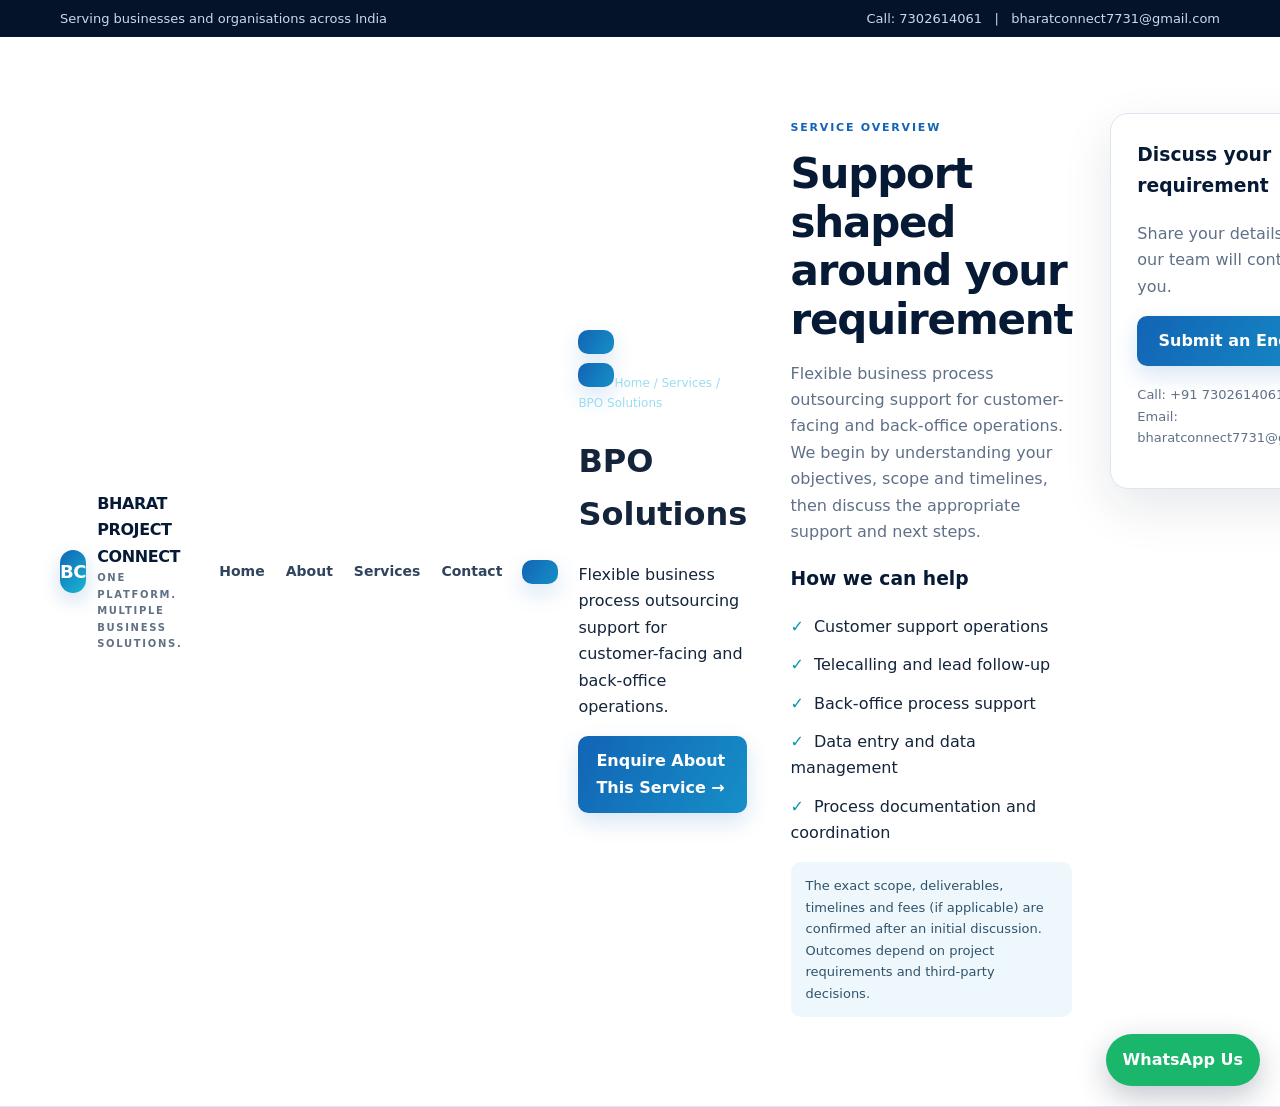
==== services/bpo-solutions.html @ ff21db6e "Add missing services pages" ====
<!doctype html><html lang="en"><head><meta charset="utf-8"><meta name="viewport" content="width=device-width,initial-scale=1"><meta name="description" content="Bharat Project Connect – One Platform. Multiple Business Solutions."><title>BPO Solutions | Bharat Project Connect</title><link rel="stylesheet" href="../style.css"></head><body><div class="topbar"><div class="container"><span>Serving businesses and organisations across India</span><span>Call: <a href="tel:+917302614061" data-phone>7302614061</a> &nbsp; | &nbsp; <a href="mailto: bharatconnect7731@gmail.com" data-email>bharatconnect7731@gmail.com</a></span></div></div>
<header class="navbar"><div class="container navinner"><a class="brand" href="../index.html"><span class="brandmark">BC</span><span>BHARAT PROJECT CONNECT<small>ONE PLATFORM. MULTIPLE BUSINESS SOLUTIONS.</small></span></a><button class="menu-toggle" aria-label="Open menu">☰</button><nav class="navlinks"><a href="../index.html">Home</a><a href="../about.html">About</a><a href="index.html#services">Services</a><a href="../contact.html">Contact</a></nav><a class="navcta" href="../enquiry.html>Get a Consultation</a></div></header><main><section class="pagehero"><div class="container"><div class="crumb"><a href="../index.html">Home</a> / Services / BPO Solutions</div><h1>BPO Solutions</h1><p>Flexible business process outsourcing support for customer-facing and back-office operations.</p><a class="btn" href="../enquiry.html?service=bpo-solutions">Enquire About This Service →</a></div></section><section class="section"><div class="container service-detail"><div><span class="kicker">Service overview</span><h2>Support shaped around your requirement</h2><p class="muted">Flexible business process outsourcing support for customer-facing and back-office operations. We begin by understanding your objectives, scope and timelines, then discuss the appropriate support and next steps.</p><h3 style="color:var(--navy)">How we can help</h3><ul class="checklist"><li>Customer support operations</li><li>Telecalling and lead follow-up</li><li>Back-office process support</li><li>Data entry and data management</li><li>Process documentation and coordination</li></ul><p class="notice">The exact scope, deliverables, timelines and fees (if applicable) are confirmed after an initial discussion. Outcomes depend on project requirements and third-party decisions.</p></div><aside class="detail-panel"><h3>Discuss your requirement</h3><p class="muted">Share your details and our team will contact you.</p><a class="btn" style="width:100%" href="../enquiry.html?service=bpo-solutions">Submit an Enquiry</a><p class="muted" style="font-size:13px;margin-top:18px">Call: <a href="tel:+917302614061">+91 7302614061</a><br>Email: <a href="mailto:bharatconnect7731@gmail.com">bharatconnect7731@gmail.com</a></p></aside></div></section></main><footer class="footer"><div class="container"><div class="footergrid"><div><a class="brand" href="../index.html" style="color:white"><span class="brandmark">BC</span><span style="color:white">BHARAT PROJECT CONNECT<small style="color:#9bb4cc">ONE PLATFORM. MULTIPLE BUSINESS SOLUTIONS.</small></span></a><p>Connecting organisations, opportunities and practical business solutions across India.</p></div><div><h4>Our Services</h4><a href="../services/ngo-csr.html">NGO & CSR Consultancy</a><a href="../services/it-solutions.html">IT Solutions</a><a href="../services/bpo-solutions.html">BPO Solutions</a><a href="../services/import-export.html">Import & Export Solutions</a></div><div><h4>More Solutions</h4><a href="../services/infrastructure.html">Infrastructure Solutions</a><a href="../services/tender-rfp.html">Tender & RFP Solutions</a><a href="../services/recruitment.html">Recruitment & Manpower</a><a href="../services/business-consulting.html">Business Consulting</a></div><div><h4>Contact</h4><a href="tel:+917302614061">+91 7302614061</a><a href="mailto:bharatconnect7731@gmail.com">bharatconnect7731@gmail.com</a><a href="../enquiry.html>Submit an Enquiry</a><a href="admin-info.html">Admin Dashboard Setup</a></div></div><div class="copyright">© 2026 Bharat Project Connect. All rights reserved. Services are provided based on project scope and mutual agreement.</div></div></footer><a class="whatsapp" href="https://wa.me/917302614061?text=Hello%20Bharat%20Project%20Connect%2C%20I%20need%20business%20consultation." target="_blank" rel="noopener">WhatsApp Us</a><script src="../script.js"></script></body></html>
---- style.css ----
:root{--navy:#071a35;--navy2:#0b2850;--blue:#1264b5;--cyan:#18b9d2;--ink:#13243b;--muted:#607087;--line:#dce6f0;--paper:#f5f8fc;--white:#fff;--shadow:0 18px 50px rgba(7,26,53,.10)}
*{box-sizing:border-box}html{scroll-behavior:smooth}body{margin:0;font-family:Inter,ui-sans-serif,system-ui,-apple-system,"Segoe UI",sans-serif;color:var(--ink);background:#fff;line-height:1.65}a{color:inherit;text-decoration:none}img{max-width:100%}.container{width:min(1160px,92%);margin:auto}.topbar{background:#041329;color:#c8d9ef;font-size:13px;padding:8px 0}.topbar .container{display:flex;justify-content:space-between;gap:15px;flex-wrap:wrap}.navbar{position:sticky;top:0;z-index:20;background:rgba(255,255,255,.96);backdrop-filter:blur(12px);border-bottom:1px solid var(--line)}.navinner{min-height:76px;display:flex;align-items:center;justify-content:space-between;gap:20px}.brand{display:flex;align-items:center;gap:11px;font-weight:850;color:var(--navy);letter-spacing:-.4px}.brandmark{height:43px;width:43px;border-radius:13px;background:linear-gradient(135deg,var(--blue),var(--cyan));display:grid;place-items:center;color:white;font-weight:900;font-size:18px;box-shadow:0 8px 20px #1264b533}.brand small{display:block;font-size:10px;letter-spacing:1.7px;color:var(--muted);font-weight:700}.navlinks{display:flex;align-items:center;gap:21px;font-size:14px;font-weight:650;color:#31445d}.navlinks a:hover,.navlinks a.active{color:var(--blue)}.navcta,.btn{display:inline-flex;align-items:center;justify-content:center;gap:8px;border:0;border-radius:10px;padding:12px 18px;background:linear-gradient(120deg,var(--blue),#168fc7);color:#fff;font-weight:750;cursor:pointer;box-shadow:0 9px 22px #1264b52b}.btn.secondary{background:#eaf4fc;color:var(--navy);box-shadow:none}.menu-toggle{display:none;background:#eef5fb;border:0;border-radius:9px;padding:9px 12px;font-size:20px}.hero{background:radial-gradient(circle at 80% 20%,#1d8fc866,transparent 28%),linear-gradient(125deg,#06172f,#0a2b55 62%,#07577a);color:white;padding:88px 0 80px;overflow:hidden;position:relative}.hero:after{content:"";position:absolute;width:470px;height:470px;border:1px solid #ffffff20;border-radius:50%;right:-140px;bottom:-280px;box-shadow:0 0 0 55px #ffffff08,0 0 0 110px #ffffff06}.hero-grid{display:grid;grid-template-columns:1.15fr .85fr;align-items:center;gap:50px;position:relative;z-index:1}.eyebrow{display:inline-flex;align-items:center;gap:8px;color:#8beaff;font-weight:800;letter-spacing:1.7px;text-transform:uppercase;font-size:11px}.hero h1{font-size:clamp(38px,5.5vw,66px);line-height:1.08;letter-spacing:-2px;margin:17px 0}.hero p{font-size:18px;color:#d4e5f6;max-width:670px}.hero-actions{display:flex;gap:12px;flex-wrap:wrap;margin-top:27px}.hero .btn.secondary{background:#ffffff16;color:white;border:1px solid #ffffff35}.hero-panel{background:#ffffff12;border:1px solid #ffffff2c;border-radius:22px;padding:27px;backdrop-filter:blur(10px)}.hero-panel h3{margin:0 0 16px;font-size:18px}.hero-point{display:flex;gap:12px;align-items:flex-start;padding:12px 0;border-bottom:1px solid #ffffff20;color:#e3effa}.hero-point:last-child{border:0}.tick{height:25px;width:25px;border-radius:8px;background:#19b8d2;display:grid;place-items:center;flex:none;color:#04203a;font-weight:900}.section{padding:76px 0}.section.soft{background:var(--paper)}.section-head{text-align:center;max-width:730px;margin:0 auto 38px}.kicker{font-size:11px;letter-spacing:1.8px;text-transform:uppercase;color:var(--blue);font-weight:850}.section h2{font-size:clamp(28px,4vw,42px);line-height:1.16;color:var(--navy);letter-spacing:-1.2px;margin:10px 0}.section-head p,.muted{color:var(--muted)}.grid{display:grid;grid-template-columns:repeat(4,1fr);gap:18px}.service-card{border:1px solid var(--line);border-radius:17px;padding:23px;background:white;transition:.22s;box-shadow:0 5px 20px #071a3507}.service-card:hover{transform:translateY(-5px);box-shadow:var(--shadow);border-color:#b6d6ef}.service-icon{height:48px;width:48px;border-radius:14px;background:#eaf5fd;color:var(--blue);display:grid;place-items:center;font-size:22px;margin-bottom:17px}.service-card h3{font-size:17px;color:var(--navy);margin:0 0 8px}.service-card p{font-size:13px;color:var(--muted);margin:0 0 15px}.arrowlink{color:var(--blue);font-weight:800;font-size:13px}.stats{display:grid;grid-template-columns:repeat(4,1fr);gap:15px;margin-top:30px}.stat{padding:20px;background:#ffffff12;border:1px solid #ffffff20;border-radius:14px}.stat strong{font-size:25px;display:block;color:white}.stat span{font-size:12px;color:#c9d9e8}.split{display:grid;grid-template-columns:1fr 1fr;gap:45px;align-items:center}.feature-list{display:grid;gap:12px;margin:22px 0}.feature{display:flex;gap:12px;align-items:flex-start}.feature b{display:block;color:var(--navy)}.feature span{font-size:14px;color:var(--muted)}.feature .tick{background:#e3f7fb;color:#087d9a}.callout{border-radius:22px;padding:35px;background:linear-gradient(135deg,#eaf5fc,#f4fbff);border:1px solid #d8eaf6}.callout h3{color:var(--navy);font-size:25px;margin:0 0 10px}.process{display:grid;grid-template-columns:repeat(4,1fr);gap:15px}.process article{padding:22px;border-radius:15px;border:1px solid var(--line);background:white}.process strong{font-size:13px;color:var(--cyan)}.process h3{margin:6px 0;color:var(--navy);font-size:17px}.process p{margin:0;color:var(--muted);font-size:13px}.cta-band{background:linear-gradient(110deg,#071a35,#0b4771);color:white;border-radius:22px;padding:38px;display:flex;align-items:center;justify-content:space-between;gap:25px}.cta-band h2{color:white;margin:0 0 7px;font-size:30px}.cta-band p{margin:0;color:#d1e4f5}.pagehero{padding:62px 0;background:linear-gradient(120deg,#071a35,#0b4771);color:white}.pagehero h1{font-size:clamp(34px,5vw,52px);line-height:1.1;margin:12px 0}.pagehero p{max-width:760px;color:#d4e5f6;font-size:17px}.crumb{font-size:12px;color:#9bdcf1}.service-detail{display:grid;grid-template-columns:1.15fr .85fr;gap:38px;align-items:start}.detail-panel{border:1px solid var(--line);border-radius:18px;padding:26px;background:white;box-shadow:var(--shadow)}.detail-panel h3{margin-top:0;color:var(--navy)}.checklist{padding:0;list-style:none;display:grid;gap:12px}.checklist li:before{content:"✓";color:#0796b8;font-weight:900;margin-right:10px}.form-grid{display:grid;grid-template-columns:1fr 1fr;gap:14px}.field{display:grid;gap:6px}.field.full{grid-column:1/-1}.field label{font-size:13px;font-weight:750;color:#30445c}.field input,.field select,.field textarea{width:100%;border:1px solid #cfdae6;border-radius:9px;padding:12px 13px;font:inherit;background:#fff;color:var(--ink)}.field textarea{min-height:120px;resize:vertical}.field input:focus,.field select:focus,.field textarea:focus{outline:3px solid #1b9ad522;border-color:#168fc7}.notice{padding:13px 15px;border-radius:10px;background:#edf7fc;color:#31536b;font-size:13px}.footer{background:#041329;color:#c6d5e5;padding:50px 0 20px}.footergrid{display:grid;grid-template-columns:1.3fr 1fr 1fr 1fr;gap:30px}.footer h4{color:white;margin:0 0 13px}.footer a{display:block;font-size:13px;color:#c6d5e5;margin:7px 0}.footer p{font-size:13px;color:#afc1d5}.copyright{border-top:1px solid #ffffff1b;margin-top:35px;padding-top:18px;font-size:12px;color:#8ea5bd}.whatsapp{position:fixed;right:20px;bottom:20px;z-index:30;background:#19b66b;color:#fff;padding:13px 17px;border-radius:50px;font-weight:800;box-shadow:0 10px 30px #071a3540}.mobile-only{display:none}
@media(max-width:950px){.grid{grid-template-columns:repeat(2,1fr)}.navlinks{gap:12px;font-size:12px}.hero-grid{gap:25px}.footergrid{grid-template-columns:repeat(2,1fr)}}
@media(max-width:720px){.topbar .container{justify-content:center}.navinner{min-height:68px}.menu-toggle{display:block}.navlinks{display:none;position:absolute;left:0;right:0;top:68px;background:white;padding:15px 4%;border-bottom:1px solid var(--line);box-shadow:var(--shadow);flex-direction:column;align-items:stretch}.navlinks.open{display:flex}.navlinks a{padding:7px}.navcta{display:none}.hero{padding:62px 0}.hero-grid,.split,.service-detail{grid-template-columns:1fr}.hero h1{letter-spacing:-1px}.grid{grid-template-columns:1fr}.stats,.process{grid-template-columns:repeat(2,1fr)}.section{padding:55px 0}.cta-band{display:block;padding:27px}.cta-band .btn{margin-top:18px}.form-grid{grid-template-columns:1fr}.field.full{grid-column:auto}.footergrid{grid-template-columns:1fr 1fr}.whatsapp{right:12px;bottom:12px}}
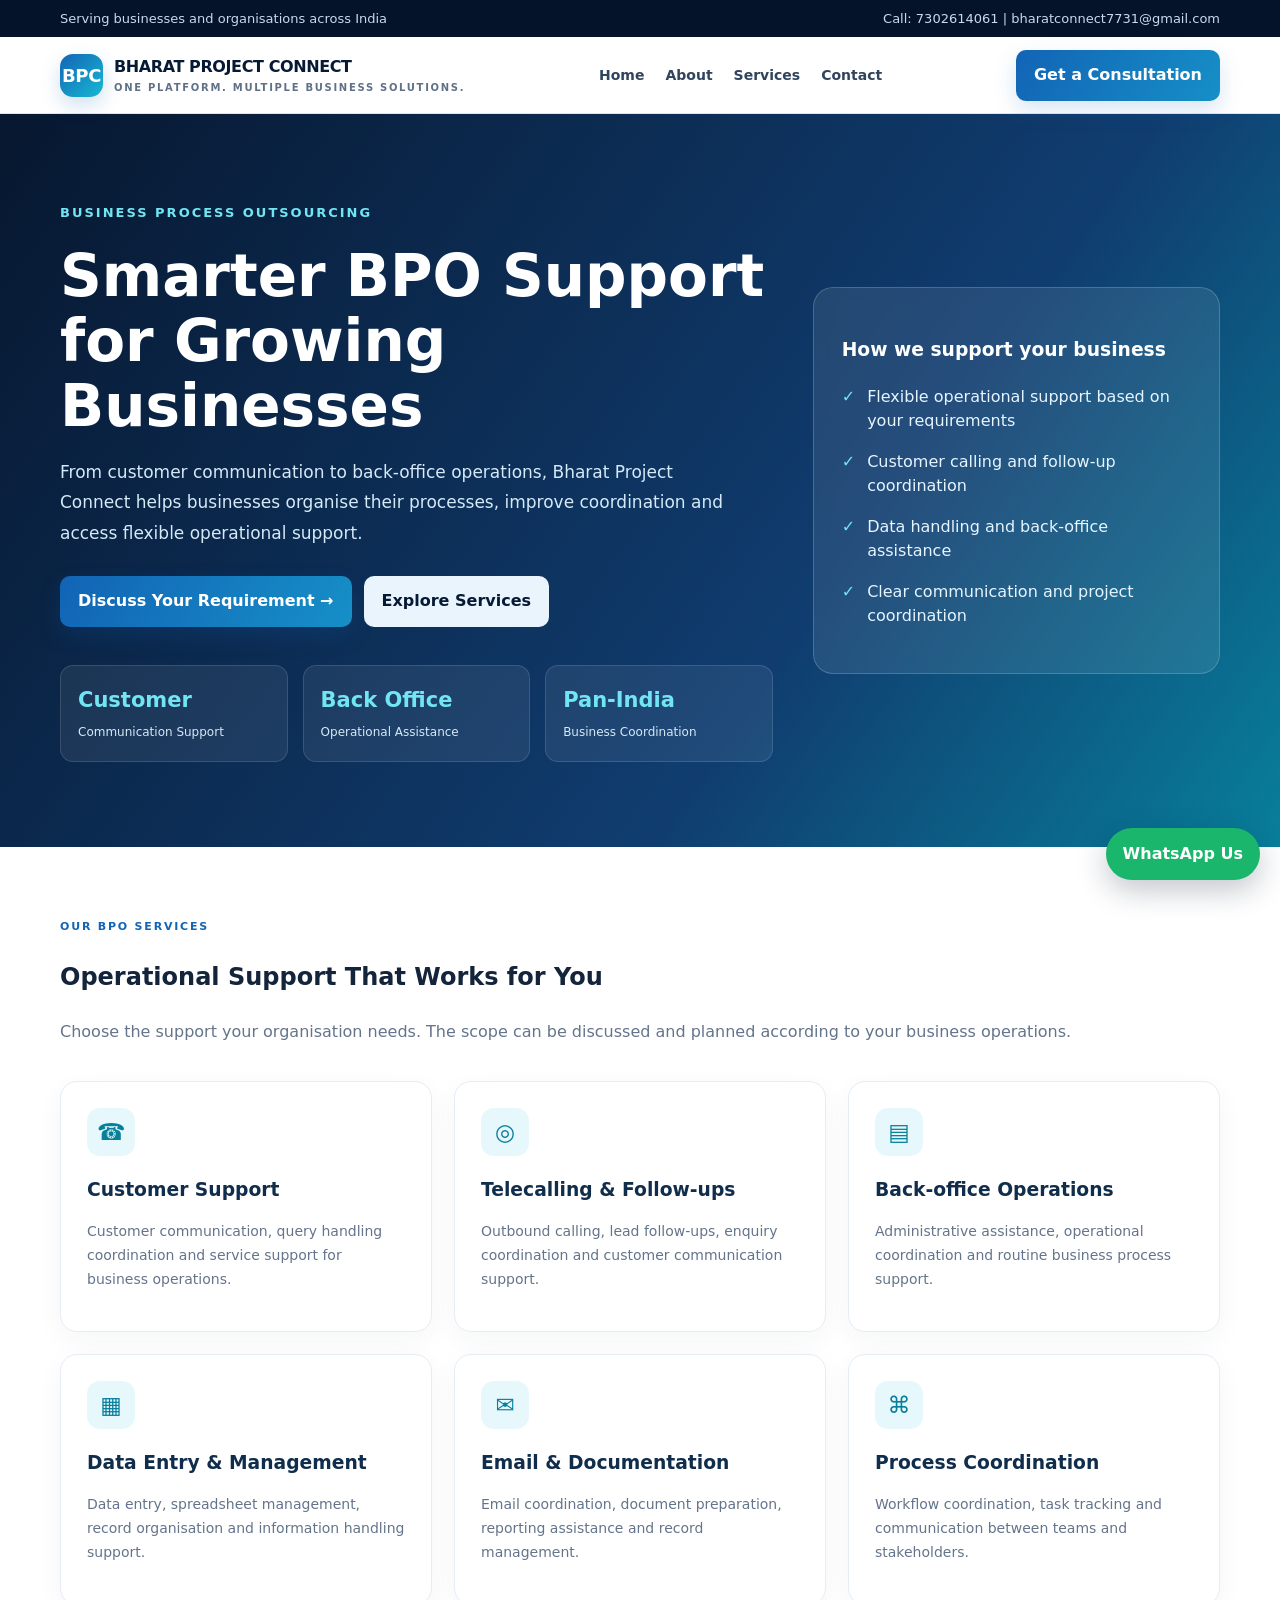
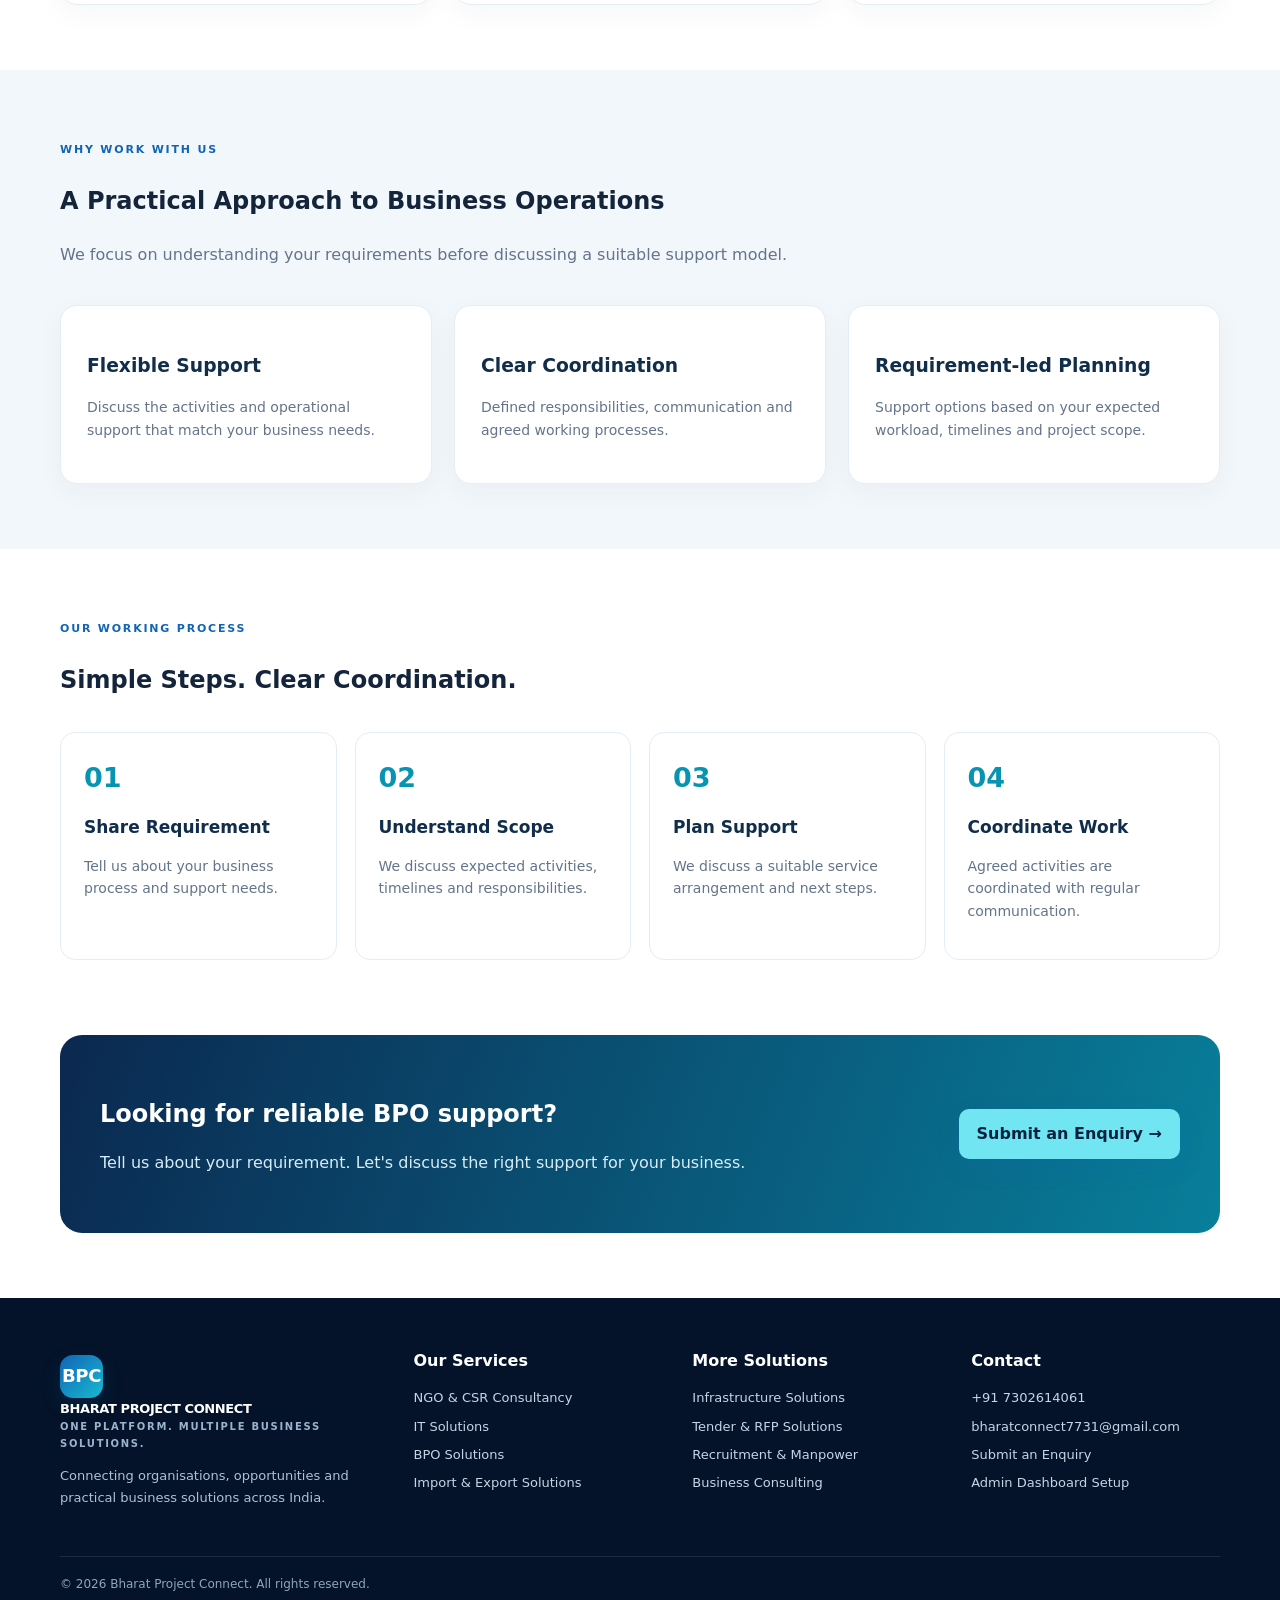
==== commit c295593b: "Update bpo-solutions.html" ====
--- a/services/bpo-solutions.html
+++ b/services/bpo-solutions.html
@@ -1,2 +1,264 @@
-<!doctype html><html lang="en"><head><meta charset="utf-8"><meta name="viewport" content="width=device-width,initial-scale=1"><meta name="description" content="Bharat Project Connect – One Platform. Multiple Business Solutions."><title>BPO Solutions | Bharat Project Connect</title><link rel="stylesheet" href="../style.css"></head><body><div class="topbar"><div class="container"><span>Serving businesses and organisations across India</span><span>Call: <a href="tel:+917302614061" data-phone>7302614061</a> &nbsp; | &nbsp; <a href="mailto: bharatconnect7731@gmail.com" data-email>bharatconnect7731@gmail.com</a></span></div></div>
-<header class="navbar"><div class="container navinner"><a class="brand" href="../index.html"><span class="brandmark">BC</span><span>BHARAT PROJECT CONNECT<small>ONE PLATFORM. MULTIPLE BUSINESS SOLUTIONS.</small></span></a><button class="menu-toggle" aria-label="Open menu">☰</button><nav class="navlinks"><a href="../index.html">Home</a><a href="../about.html">About</a><a href="index.html#services">Services</a><a href="../contact.html">Contact</a></nav><a class="navcta" href="../enquiry.html>Get a Consultation</a></div></header><main><section class="pagehero"><div class="container"><div class="crumb"><a href="../index.html">Home</a> / Services / BPO Solutions</div><h1>BPO Solutions</h1><p>Flexible business process outsourcing support for customer-facing and back-office operations.</p><a class="btn" href="../enquiry.html?service=bpo-solutions">Enquire About This Service →</a></div></section><section class="section"><div class="container service-detail"><div><span class="kicker">Service overview</span><h2>Support shaped around your requirement</h2><p class="muted">Flexible business process outsourcing support for customer-facing and back-office operations. We begin by understanding your objectives, scope and timelines, then discuss the appropriate support and next steps.</p><h3 style="color:var(--navy)">How we can help</h3><ul class="checklist"><li>Customer support operations</li><li>Telecalling and lead follow-up</li><li>Back-office process support</li><li>Data entry and data management</li><li>Process documentation and coordination</li></ul><p class="notice">The exact scope, deliverables, timelines and fees (if applicable) are confirmed after an initial discussion. Outcomes depend on project requirements and third-party decisions.</p></div><aside class="detail-panel"><h3>Discuss your requirement</h3><p class="muted">Share your details and our team will contact you.</p><a class="btn" style="width:100%" href="../enquiry.html?service=bpo-solutions">Submit an Enquiry</a><p class="muted" style="font-size:13px;margin-top:18px">Call: <a href="tel:+917302614061">+91 7302614061</a><br>Email: <a href="mailto:bharatconnect7731@gmail.com">bharatconnect7731@gmail.com</a></p></aside></div></section></main><footer class="footer"><div class="container"><div class="footergrid"><div><a class="brand" href="../index.html" style="color:white"><span class="brandmark">BC</span><span style="color:white">BHARAT PROJECT CONNECT<small style="color:#9bb4cc">ONE PLATFORM. MULTIPLE BUSINESS SOLUTIONS.</small></span></a><p>Connecting organisations, opportunities and practical business solutions across India.</p></div><div><h4>Our Services</h4><a href="../services/ngo-csr.html">NGO & CSR Consultancy</a><a href="../services/it-solutions.html">IT Solutions</a><a href="../services/bpo-solutions.html">BPO Solutions</a><a href="../services/import-export.html">Import & Export Solutions</a></div><div><h4>More Solutions</h4><a href="../services/infrastructure.html">Infrastructure Solutions</a><a href="../services/tender-rfp.html">Tender & RFP Solutions</a><a href="../services/recruitment.html">Recruitment & Manpower</a><a href="../services/business-consulting.html">Business Consulting</a></div><div><h4>Contact</h4><a href="tel:+917302614061">+91 7302614061</a><a href="mailto:bharatconnect7731@gmail.com">bharatconnect7731@gmail.com</a><a href="../enquiry.html>Submit an Enquiry</a><a href="admin-info.html">Admin Dashboard Setup</a></div></div><div class="copyright">© 2026 Bharat Project Connect. All rights reserved. Services are provided based on project scope and mutual agreement.</div></div></footer><a class="whatsapp" href="https://wa.me/917302614061?text=Hello%20Bharat%20Project%20Connect%2C%20I%20need%20business%20consultation." target="_blank" rel="noopener">WhatsApp Us</a><script src="../script.js"></script></body></html>+
+<!DOCTYPE html>
+<html lang="en">
+<head>
+<meta charset="UTF-8">
+<meta name="viewport" content="width=device-width, initial-scale=1.0">
+<meta name="description" content="Professional BPO Solutions by Bharat Project Connect. Customer support, telecalling, back-office and data management services.">
+<title>BPO Solutions | Bharat Project Connect</title>
+<link rel="stylesheet" href="../style.css">
+
+<style>
+.bpo-hero {
+  background: linear-gradient(125deg,#07172f,#103d70 65%,#087f9b);
+  padding:85px 0;
+  color:white;
+  position:relative;
+  overflow:hidden;
+}
+.bpo-hero h1 {font-size:clamp(38px,5vw,58px);line-height:1.12;color:white;max-width:750px;margin:18px 0}
+.bpo-hero p {color:#d5e9f7;font-size:17px;max-width:680px;line-height:1.8}
+.bpo-tag {color:#72e5f2;font-weight:700;letter-spacing:2px;font-size:13px}
+.bpo-hero-grid {display:grid;grid-template-columns:1.4fr .8fr;gap:40px;align-items:center}
+.bpo-highlight {background:rgba(255,255,255,.09);border:1px solid rgba(255,255,255,.18);border-radius:20px;padding:28px;backdrop-filter:blur(8px)}
+.bpo-highlight h3 {color:white;margin-bottom:20px}
+.bpo-point {display:flex;gap:12px;color:#e6f5ff;margin:17px 0;line-height:1.5}
+.bpo-check {color:#72e5f2;font-weight:bold}
+.bpo-stats {display:grid;grid-template-columns:repeat(3,1fr);gap:15px;margin-top:38px}
+.bpo-stat {background:#ffffff12;border:1px solid #ffffff20;padding:17px;border-radius:13px}
+.bpo-stat strong {display:block;color:#72e5f2;font-size:21px}
+.bpo-stat span {font-size:12px;color:#d5e9f7}
+.bpo-cards {display:grid;grid-template-columns:repeat(3,1fr);gap:22px;margin-top:35px}
+.bpo-card {background:white;border:1px solid #e5edf5;border-radius:17px;padding:26px;box-shadow:0 8px 28px #102d4b0b;transition:.25s}
+.bpo-card:hover {transform:translateY(-5px);box-shadow:0 15px 35px #102d4b18}
+.bpo-icon {width:48px;height:48px;border-radius:13px;background:#e7f8fc;color:#087f9b;display:grid;place-items:center;font-size:23px;margin-bottom:17px}
+.bpo-card h3 {color:#102d4b;margin-bottom:10px}
+.bpo-card p {color:#64748b;line-height:1.7;font-size:14px}
+.bpo-process {display:grid;grid-template-columns:repeat(4,1fr);gap:18px;margin-top:32px}
+.bpo-step {padding:23px;background:white;border-radius:15px;border:1px solid #e3edf5}
+.bpo-step strong {font-size:27px;color:#0794b2}
+.bpo-step h3 {font-size:17px;color:#102d4b;margin:12px 0 8px}
+.bpo-step p {font-size:14px;color:#64748b;line-height:1.6}
+.bpo-cta {background:linear-gradient(110deg,#0b2850,#087f9b);border-radius:22px;padding:40px;color:white;display:flex;align-items:center;justify-content:space-between;gap:25px}
+.bpo-cta h2 {color:white;margin-bottom:10px}
+.bpo-cta p {color:#d7edf5}
+.bpo-cta .btn {background:#72e5f2;color:#08233f}
+.bpo-section {padding:65px 0}
+.bpo-muted {color:#64748b;line-height:1.8}
+@media(max-width:800px) {
+ .bpo-hero-grid {grid-template-columns:1fr}
+ .bpo-cards {grid-template-columns:repeat(2,1fr)}
+ .bpo-process {grid-template-columns:repeat(2,1fr)}
+}
+@media(max-width:520px) {
+ .bpo-cards,.bpo-process {grid-template-columns:1fr}
+ .bpo-stats {grid-template-columns:1fr}
+ .bpo-cta {display:block;padding:28px}
+ .bpo-cta .btn {display:inline-block;margin-top:20px}
+ .bpo-hero {padding:55px 0}
+}
+</style>
+</head>
+
+<body>
+
+<div class="topbar">
+ <div class="container">
+  <span>Serving businesses and organisations across India</span>
+  <span>Call: <a href="tel:+917302614061">7302614061</a> | <a href="mailto:bharatconnect7731@gmail.com">bharatconnect7731@gmail.com</a></span>
+ </div>
+</div>
+
+<header class="navbar">
+ <div class="container navinner">
+  <a class="brand" href="../index.html">
+   <span class="brandmark">BPC</span>
+   <span>BHARAT PROJECT CONNECT<small>ONE PLATFORM. MULTIPLE BUSINESS SOLUTIONS.</small></span>
+  </a>
+  <button class="menu-toggle" aria-label="Open menu">☰</button>
+  <nav class="navlinks">
+   <a href="../index.html">Home</a>
+   <a href="../about.html">About</a>
+   <a href="../index.html#services">Services</a>
+   <a href="../contact.html">Contact</a>
+  </nav>
+  <a class="navcta" href="../enquiry.html">Get a Consultation</a>
+ </div>
+</header>
+
+<main>
+
+<section class="bpo-hero">
+ <div class="container bpo-hero-grid">
+  <div>
+   <span class="bpo-tag">BUSINESS PROCESS OUTSOURCING</span>
+   <h1>Smarter BPO Support for Growing Businesses</h1>
+   <p>From customer communication to back-office operations, Bharat Project Connect helps businesses organise their processes, improve coordination and access flexible operational support.</p>
+   <div class="hero-actions" style="margin-top:28px">
+    <a class="btn" href="../enquiry.html?service=bpo-solutions">Discuss Your Requirement →</a>
+    <a class="btn secondary" href="#our-services">Explore Services</a>
+   </div>
+   <div class="bpo-stats">
+    <div class="bpo-stat"><strong>Customer</strong><span>Communication Support</span></div>
+    <div class="bpo-stat"><strong>Back Office</strong><span>Operational Assistance</span></div>
+    <div class="bpo-stat"><strong>Pan-India</strong><span>Business Coordination</span></div>
+   </div>
+  </div>
+
+  <div class="bpo-highlight">
+   <h3>How we support your business</h3>
+   <div class="bpo-point"><span class="bpo-check">✓</span><span>Flexible operational support based on your requirements</span></div>
+   <div class="bpo-point"><span class="bpo-check">✓</span><span>Customer calling and follow-up coordination</span></div>
+   <div class="bpo-point"><span class="bpo-check">✓</span><span>Data handling and back-office assistance</span></div>
+   <div class="bpo-point"><span class="bpo-check">✓</span><span>Clear communication and project coordination</span></div>
+  </div>
+ </div>
+</section>
+
+<section class="bpo-section" id="our-services">
+ <div class="container">
+  <span class="kicker">OUR BPO SERVICES</span>
+  <h2>Operational Support That Works for You</h2>
+  <p class="bpo-muted">Choose the support your organisation needs. The scope can be discussed and planned according to your business operations.</p>
+
+  <div class="bpo-cards">
+   <article class="bpo-card">
+    <div class="bpo-icon">☎</div>
+    <h3>Customer Support</h3>
+    <p>Customer communication, query handling coordination and service support for business operations.</p>
+   </article>
+   <article class="bpo-card">
+    <div class="bpo-icon">◎</div>
+    <h3>Telecalling & Follow-ups</h3>
+    <p>Outbound calling, lead follow-ups, enquiry coordination and customer communication support.</p>
+   </article>
+   <article class="bpo-card">
+    <div class="bpo-icon">▤</div>
+    <h3>Back-office Operations</h3>
+    <p>Administrative assistance, operational coordination and routine business process support.</p>
+   </article>
+   <article class="bpo-card">
+    <div class="bpo-icon">▦</div>
+    <h3>Data Entry & Management</h3>
+    <p>Data entry, spreadsheet management, record organisation and information handling support.</p>
+   </article>
+   <article class="bpo-card">
+    <div class="bpo-icon">✉</div>
+    <h3>Email & Documentation</h3>
+    <p>Email coordination, document preparation, reporting assistance and record management.</p>
+   </article>
+   <article class="bpo-card">
+    <div class="bpo-icon">⌘</div>
+    <h3>Process Coordination</h3>
+    <p>Workflow coordination, task tracking and communication between teams and stakeholders.</p>
+   </article>
+  </div>
+ </div>
+</section>
+
+<section class="bpo-section" style="background:#f2f7fb">
+ <div class="container">
+  <span class="kicker">WHY WORK WITH US</span>
+  <h2>A Practical Approach to Business Operations</h2>
+  <p class="bpo-muted">We focus on understanding your requirements before discussing a suitable support model.</p>
+  <div class="bpo-cards">
+   <article class="bpo-card">
+    <h3>Flexible Support</h3>
+    <p>Discuss the activities and operational support that match your business needs.</p>
+   </article>
+   <article class="bpo-card">
+    <h3>Clear Coordination</h3>
+    <p>Defined responsibilities, communication and agreed working processes.</p>
+   </article>
+   <article class="bpo-card">
+    <h3>Requirement-led Planning</h3>
+    <p>Support options based on your expected workload, timelines and project scope.</p>
+   </article>
+  </div>
+ </div>
+</section>
+
+<section class="bpo-section">
+ <div class="container">
+  <span class="kicker">OUR WORKING PROCESS</span>
+  <h2>Simple Steps. Clear Coordination.</h2>
+  <div class="bpo-process">
+   <article class="bpo-step">
+    <strong>01</strong>
+    <h3>Share Requirement</h3>
+    <p>Tell us about your business process and support needs.</p>
+   </article>
+   <article class="bpo-step">
+    <strong>02</strong>
+    <h3>Understand Scope</h3>
+    <p>We discuss expected activities, timelines and responsibilities.</p>
+   </article>
+   <article class="bpo-step">
+    <strong>03</strong>
+    <h3>Plan Support</h3>
+    <p>We discuss a suitable service arrangement and next steps.</p>
+   </article>
+   <article class="bpo-step">
+    <strong>04</strong>
+    <h3>Coordinate Work</h3>
+    <p>Agreed activities are coordinated with regular communication.</p>
+   </article>
+  </div>
+ </div>
+</section>
+
+<section class="bpo-section" style="padding-top:10px">
+ <div class="container">
+  <div class="bpo-cta">
+   <div>
+    <h2>Looking for reliable BPO support?</h2>
+    <p>Tell us about your requirement. Let's discuss the right support for your business.</p>
+   </div>
+   <a class="btn" href="../enquiry.html?service=bpo-solutions">Submit an Enquiry →</a>
+  </div>
+ </div>
+</section>
+
+</main>
+
+<footer class="footer">
+ <div class="container">
+  <div class="footergrid">
+   <div>
+    <a class="brand" href="../index.html" style="color:white">
+     <span class="brandmark">BPC</span>
+     <span style="color:white">BHARAT PROJECT CONNECT<small style="color:#9bb4cc">ONE PLATFORM. MULTIPLE BUSINESS SOLUTIONS.</small></span>
+    </a>
+    <p>Connecting organisations, opportunities and practical business solutions across India.</p>
+   </div>
+   <div>
+    <h4>Our Services</h4>
+    <a href="ngo-csr.html">NGO & CSR Consultancy</a>
+    <a href="it-solutions.html">IT Solutions</a>
+    <a href="bpo-solutions.html">BPO Solutions</a>
+    <a href="import-export.html">Import & Export Solutions</a>
+   </div>
+   <div>
+    <h4>More Solutions</h4>
+    <a href="infrastructure.html">Infrastructure Solutions</a>
+    <a href="tender-rfp.html">Tender & RFP Solutions</a>
+    <a href="recruitment.html">Recruitment & Manpower</a>
+    <a href="business-consulting.html">Business Consulting</a>
+   </div>
+   <div>
+    <h4>Contact</h4>
+    <a href="tel:+917302614061">+91 7302614061</a>
+    <a href="mailto:bharatconnect7731@gmail.com">bharatconnect7731@gmail.com</a>
+    <a href="../enquiry.html">Submit an Enquiry</a>
+    <a href="../admin-info.html">Admin Dashboard Setup</a>
+   </div>
+  </div>
+  <div class="copyright">© 2026 Bharat Project Connect. All rights reserved.</div>
+ </div>
+</footer>
+
+<a class="whatsapp" href="https://wa.me/917302614061?text=Hello%20Bharat%20Project%20Connect%2C%20I%20need%20BPO%20support." target="_blank" rel="noopener">WhatsApp Us</a>
+
+<script src="../script.js"></script>
+</body>
+</html>
